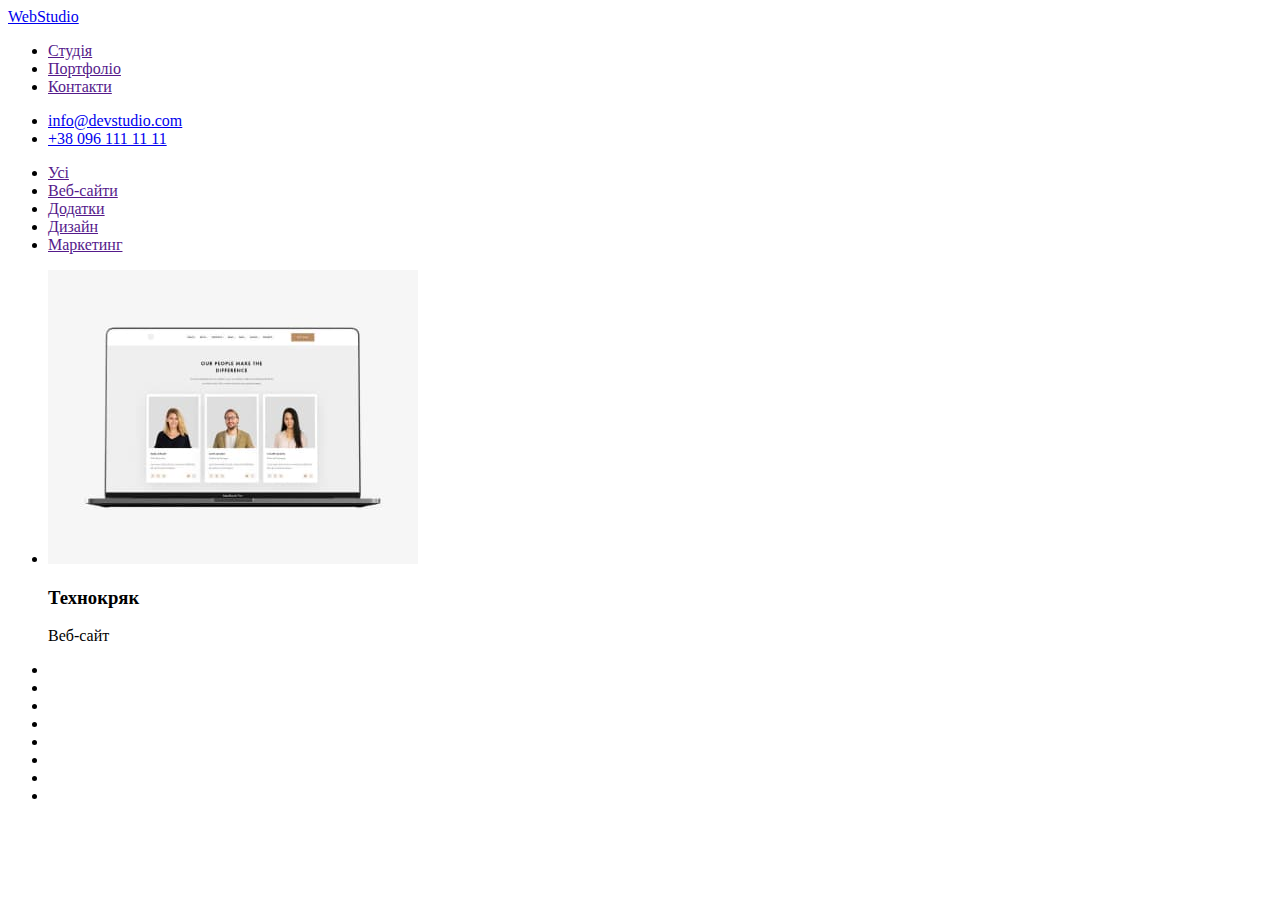
==== portfolio.html @ 88b3a51b "create portfolio.html" ====
<!DOCTYPE html>
<html lang="uk">
  <head>
    <meta charset="UTF-8" />
    <link rel="stylesheet" href="style.css" />
    <meta name="viewport" content="width=device-width, initial-scale=1.0" />
    <title>Document</title>
  </head>
  <body>
    <header>
      <nav>
        <a href="./index.html">WebStudio</a>
        <ul>
          <li><a href="">Студія</a></li>
          <li><a href="">Портфоліо</a></li>
          <li><a href="">Контакти</a></li>
        </ul>
      </nav>
      <ul>
        <li><a href="mailto:info@devstudio.com">info@devstudio.com</a></li>
        <li><a href="tel:+10961111111">+38 096 111 11 11</a></li>
      </ul>
    </header>
    <section>
      <ul>
        <li><a href="">Усі</a></li>
        <li><a href="">Веб-сайти</a></li>
        <li><a href="">Додатки</a></li>
        <li><a href="">Дизайн</a></li>
        <li><a href="">Маркетинг</a></li>
      </ul>
      <ul>
        <li>
          <img src="images/img-p1.jpg" alt="team members" width="370" height="294"/>
          <h3>Технокряк</h3>
          <p>Веб-сайт</p>
        </li>
        <li></li>
        <li></li>
        <li></li>
        <li></li>
        <li></li>
        <li></li>
        <li></li>
        <li></li>
      </ul>
    </section>
  </body>
</html>
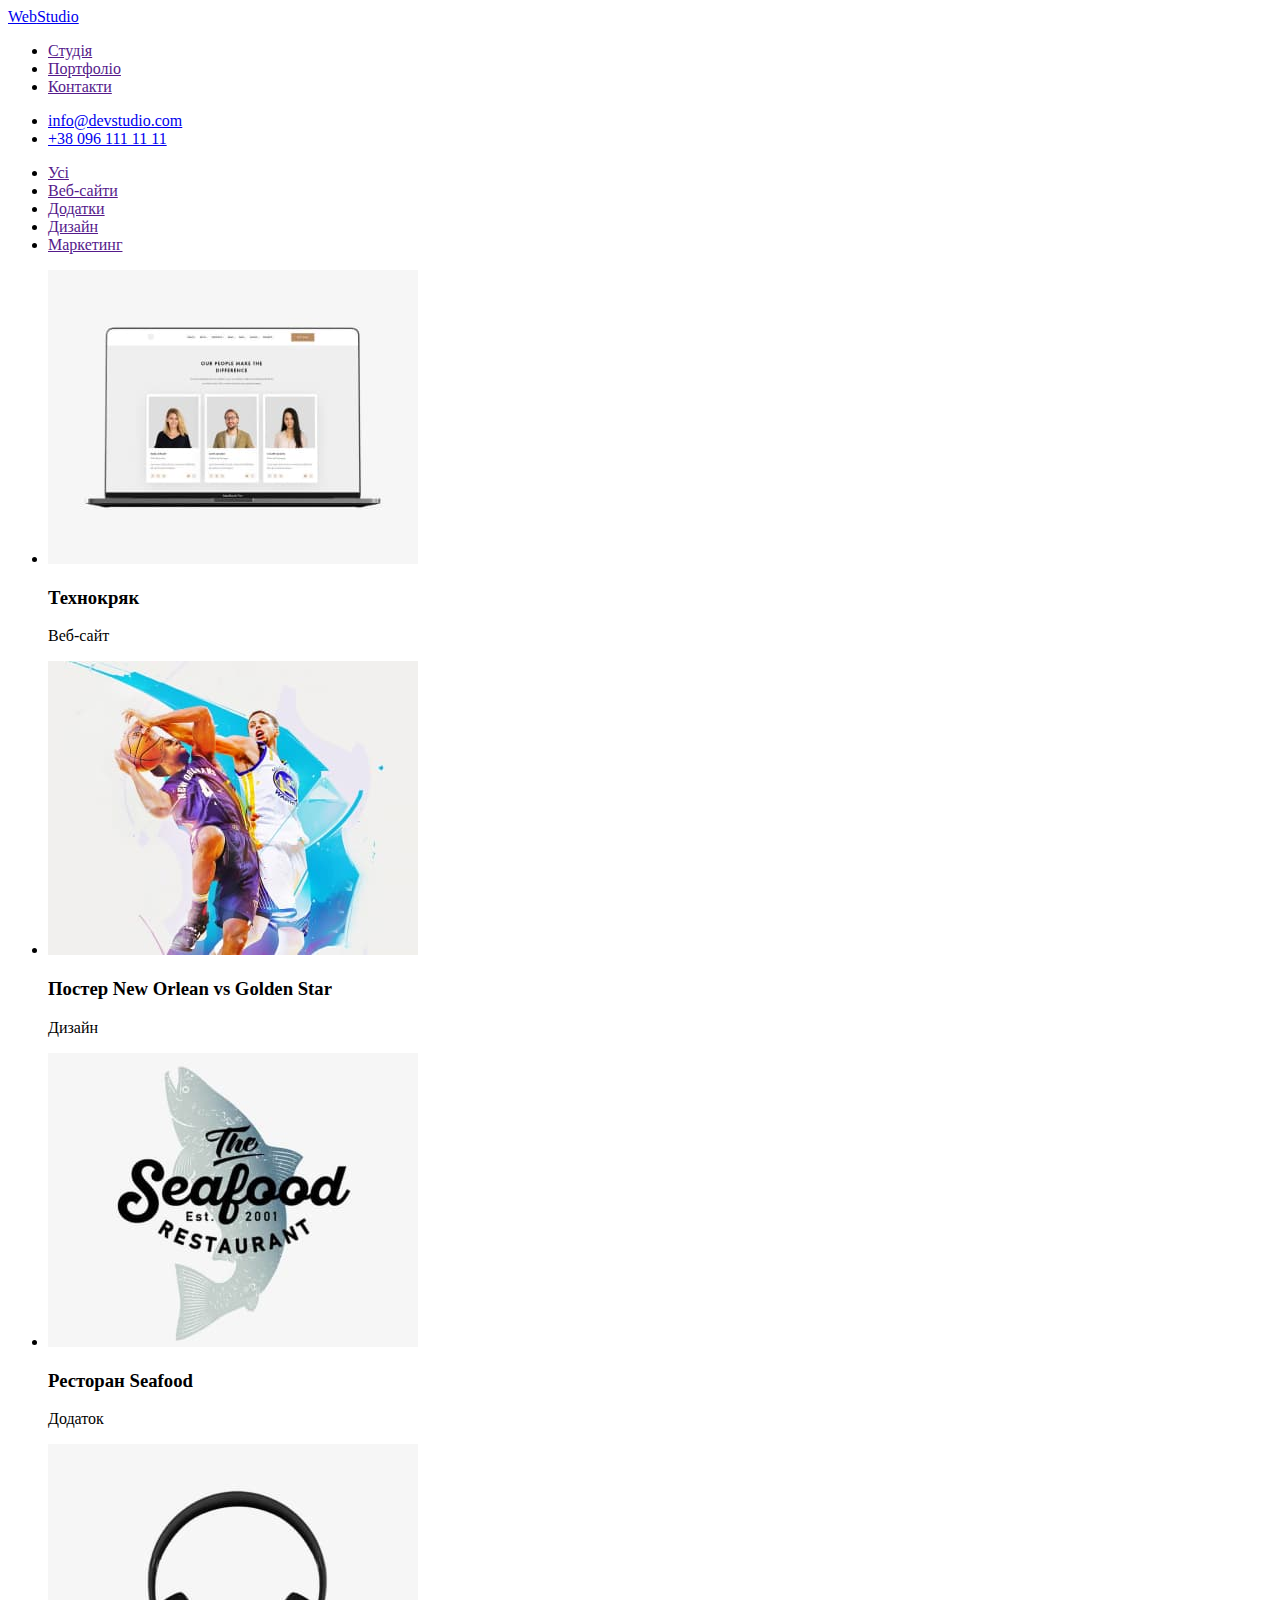
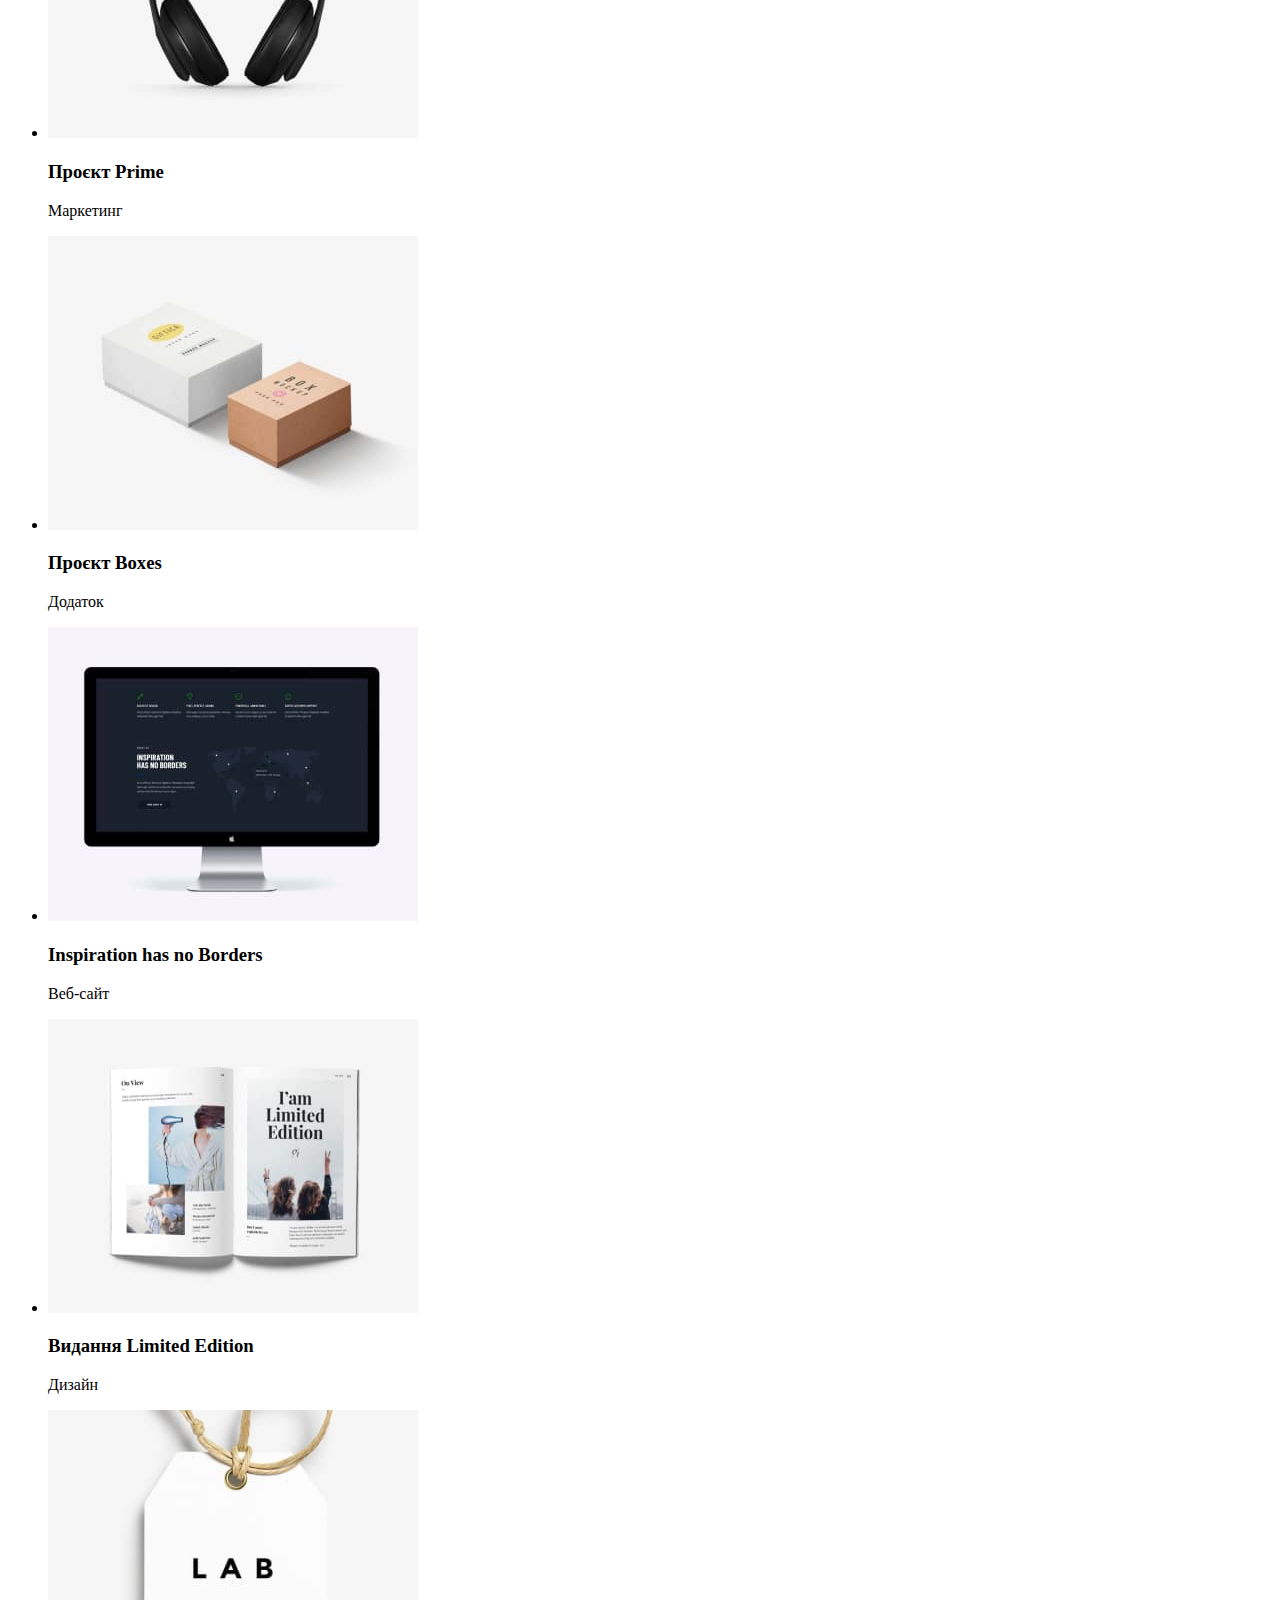
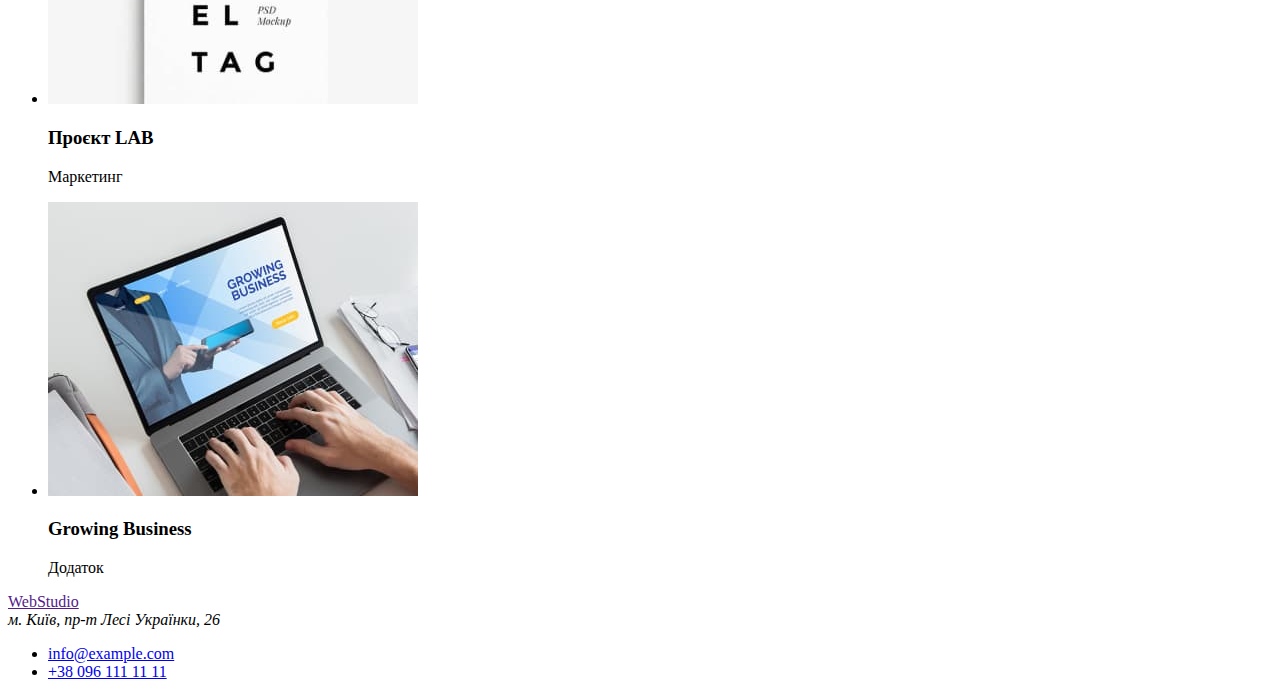
==== commit 25d4db88: "update27" ====
--- a/portfolio.html
+++ b/portfolio.html
@@ -2,23 +2,39 @@
 <html lang="uk">
   <head>
     <meta charset="UTF-8" />
-    <link rel="stylesheet" href="style.css" />
     <meta name="viewport" content="width=device-width, initial-scale=1.0" />
     <title>Document</title>
+    <link rel="preconnect" href="https://fonts.googleapis.com" />
+    <link rel="preconnect" href="https://fonts.gstatic.com" crossorigin />
+    <link
+      href="https://fonts.googleapis.com/css2?family=Roboto:wght@400;500;700;900&display=swap"
+      rel="stylesheet"
+    />
+    <link rel="preconnect" href="https://fonts.googleapis.com" />
+    <link rel="preconnect" href="https://fonts.gstatic.com" crossorigin />
+    <link
+      href="https://fonts.googleapis.com/css2?family=Raleway:wght@700&display=swap"
+      rel="stylesheet"
+    />
+    <link rel="stylesheet" href="style.css" />
   </head>
   <body>
     <header>
       <nav>
-        <a href="./index.html">WebStudio</a>
+        <a href="./index.html">Web<span>Studio</span></a>
         <ul>
-          <li><a href="">Студія</a></li>
-          <li><a href="">Портфоліо</a></li>
-          <li><a href="">Контакти</a></li>
+          <li><a class="link-header" href="">Студія</a></li>
+          <li><a class="link-header" href="">Портфоліо</a></li>
+          <li><a class="link-header" href="">Контакти</a></li>
         </ul>
       </nav>
       <ul>
-        <li><a href="mailto:info@devstudio.com">info@devstudio.com</a></li>
-        <li><a href="tel:+10961111111">+38 096 111 11 11</a></li>
+        <li>
+          <a href="mailto:info@devstudio.com">info@devstudio.com</a>
+        </li>
+        <li>
+          <a href="tel:+10961111111">+38 096 111 11 11</a>
+        </li>
       </ul>
     </header>
     <section>
@@ -31,19 +47,108 @@
       </ul>
       <ul>
         <li>
-          <img src="images/img-p1.jpg" alt="team members" width="370" height="294"/>
+          <img
+            src="./images/portfolio/img-p1.jpg"
+            alt="Лептоп"
+            width="370"
+            height="294"
+          />
           <h3>Технокряк</h3>
           <p>Веб-сайт</p>
         </li>
-        <li></li>
-        <li></li>
-        <li></li>
-        <li></li>
-        <li></li>
-        <li></li>
-        <li></li>
-        <li></li>
+        <li>
+          <img
+            src="./images/portfolio/img-p2.jpg"
+            alt="Гравці НБА"
+            width="370"
+            height="294"
+          />
+          <h3>Постер New Orlean vs Golden Star</h3>
+          <p>Дизайн</p>
+        </li>
+        <li>
+          <img
+            src="./images/portfolio/img-p3.jpg"
+            alt="Лого ресторану морепродуктів"
+            width="370"
+            height="294"
+          />
+          <h3>Ресторан Seafood</h3>
+          <p>Додаток</p>
+        </li>
+        <li>
+          <img
+            src="./images/portfolio/img-p4.jpg"
+            alt="Навушники"
+            width="370"
+            height="294"
+          />
+          <h3>Проєкт Prime</h3>
+          <p>Маркетинг</p>
+        </li>
+        <li>
+          <img
+            src="./images/portfolio/img-p5.jpg"
+            alt="Дві коробки"
+            width="370"
+            height="294"
+          />
+          <h3>Проєкт Boxes</h3>
+          <p>Додаток</p>
+        </li>
+        <li>
+          <img
+            src="./images/portfolio/img-p6.jpg"
+            alt="Монітор компьютера"
+            width="370"
+            height="294"
+          />
+          <h3>Inspiration has no Borders</h3>
+          <p>Веб-сайт</p>
+        </li>
+        <li>
+          <img
+            src="./images/portfolio/img-p7.jpg"
+            alt="Відкрита книга"
+            width="370"
+            height="294"
+          />
+          <h3>Видання Limited Edition</h3>
+          <p>Дизайн</p>
+        </li>
+        <li>
+          <img
+            src="./images/portfolio/img-p8.jpg"
+            alt="Бірка"
+            width="370"
+            height="294"
+          />
+          <h3>Проєкт LAB</h3>
+          <p>Маркетинг</p>
+        </li>
+        <li>
+          <img
+            src="./images/portfolio/img-p9.jpg"
+            alt="Людина друкує на ноутбуці"
+            width="370"
+            height="294"
+          />
+          <h3>Growing Business</h3>
+          <p>Додаток</p>
+        </li>
       </ul>
     </section>
+    <footer>
+      <a href="">WebStudio</a>
+      <address>м. Київ, пр-т Лесі Українки, 26</address>
+      <ul>
+        <li>
+          <a href="mailto:info@example.com">info@example.com</a>
+        </li>
+        <li>
+          <a href="tel:+380961111111">+38 096 111 11 11</a>
+        </li>
+      </ul>
+    </footer>
   </body>
 </html>
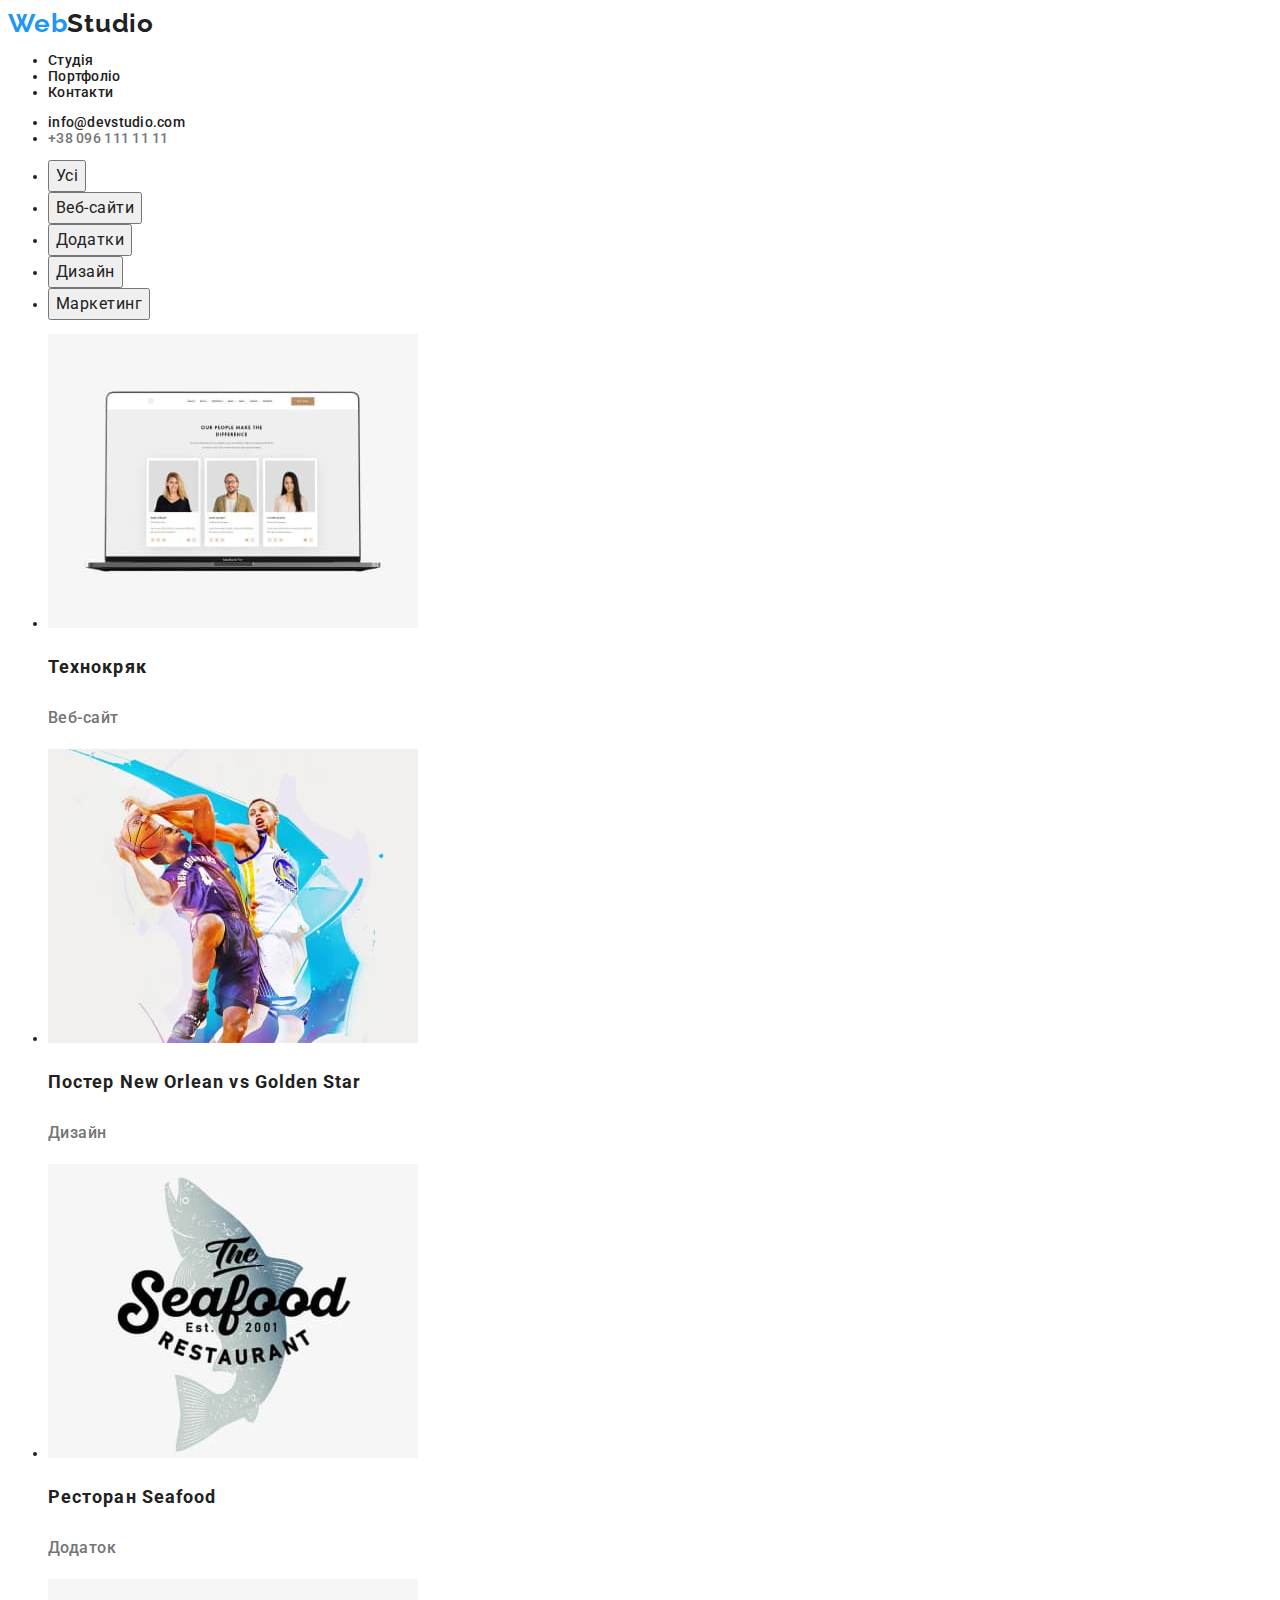
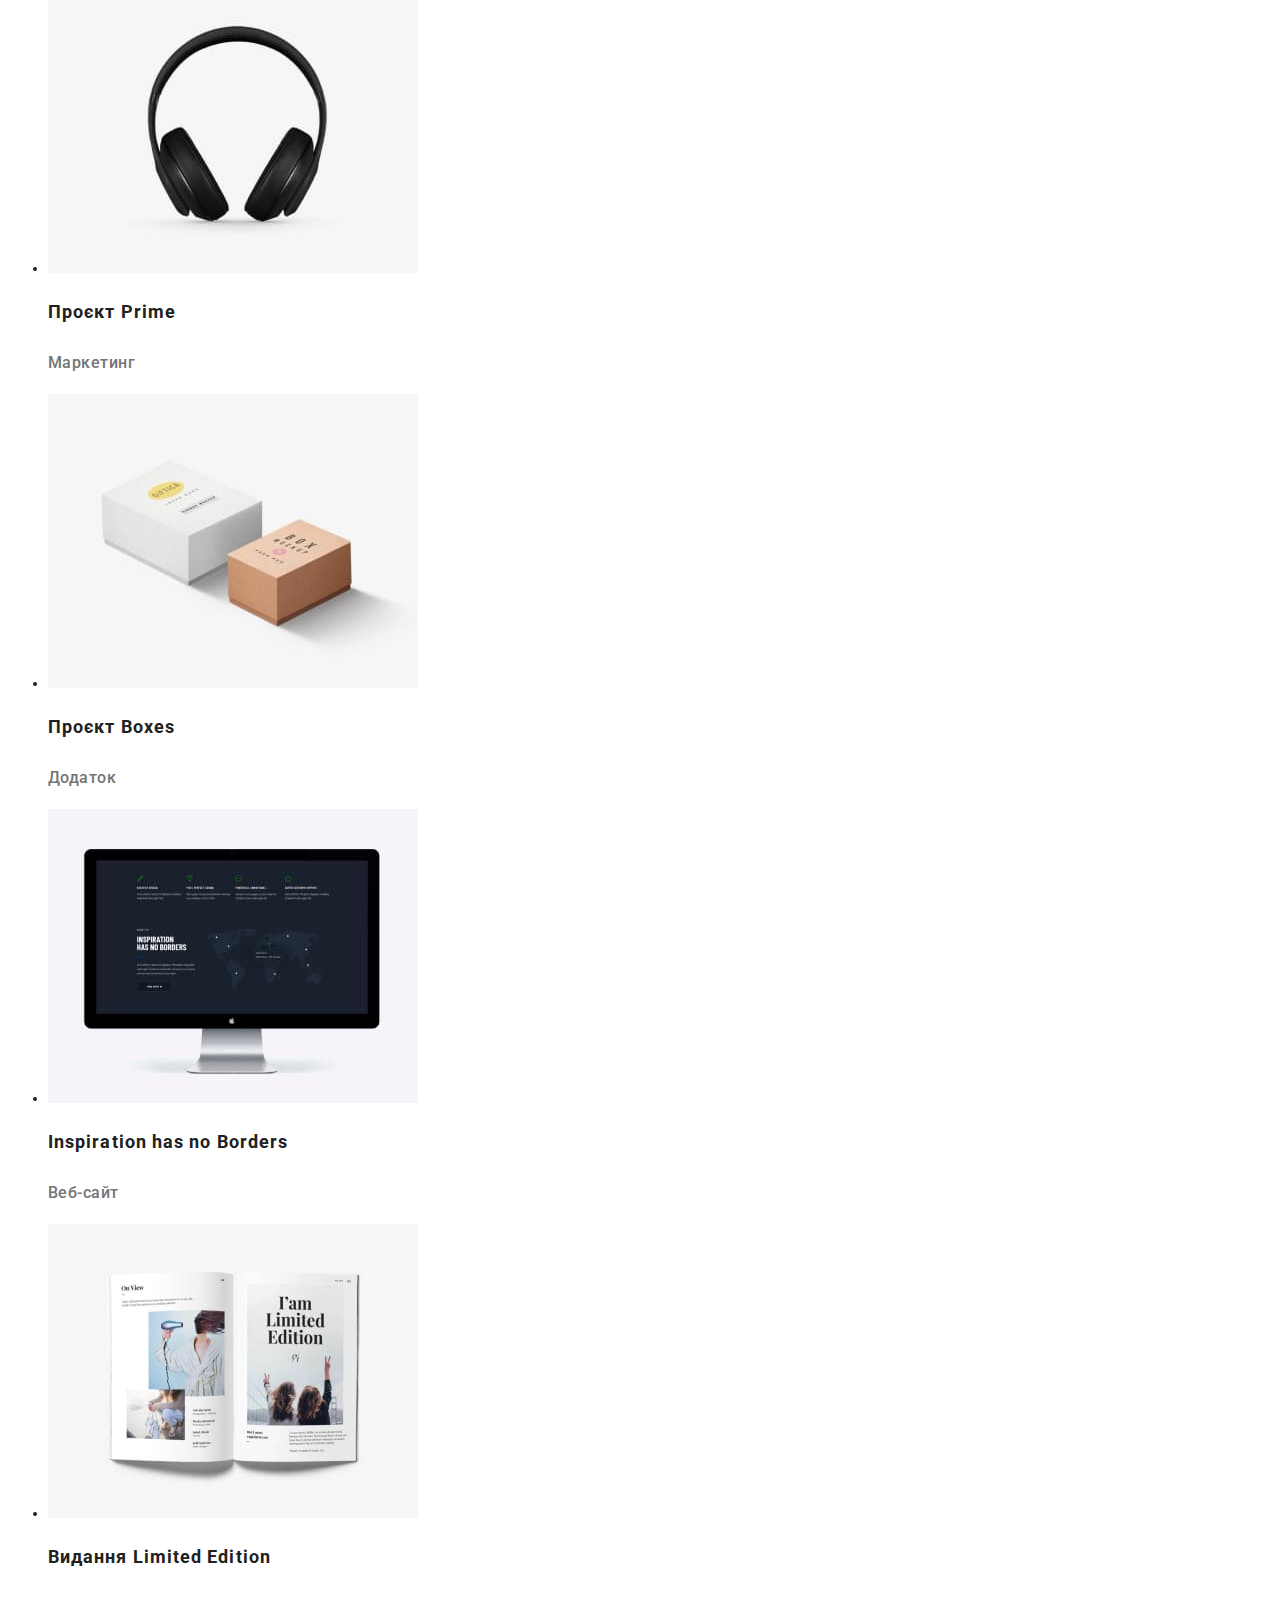
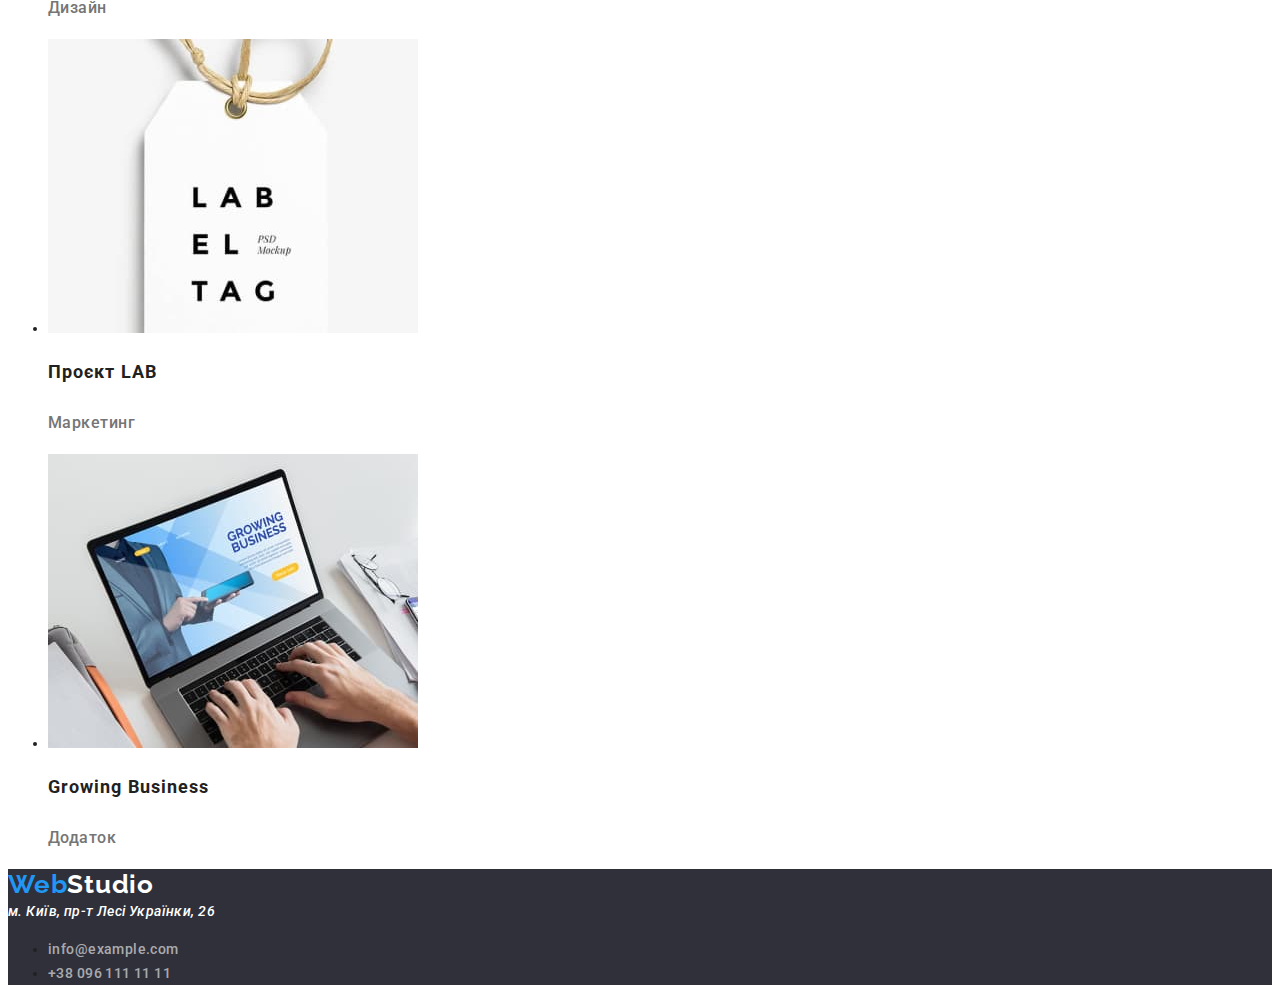
==== commit daab2cab: "css updates 04.02" ====
--- a/portfolio.html
+++ b/portfolio.html
@@ -16,36 +16,56 @@
       href="https://fonts.googleapis.com/css2?family=Raleway:wght@700&display=swap"
       rel="stylesheet"
     />
-    <link rel="stylesheet" href="style.css" />
+    <link rel="stylesheet" href="./css/styles.css" />
   </head>
   <body>
-    <header>
-      <nav>
-        <a href="./index.html">Web<span>Studio</span></a>
-        <ul>
-          <li><a class="link-header" href="">Студія</a></li>
-          <li><a class="link-header" href="">Портфоліо</a></li>
-          <li><a class="link-header" href="">Контакти</a></li>
+    <header class="header">
+      <nav class="navigation">
+        <a class="logo" href="./index.html"
+          >Web<span class="studio-header">Studio</span></a
+        >
+        <ul class="link-list">
+          <li>
+            <a class="header-link link-mode" href="./index.html">Студія</a>
+          </li>
+          <li>
+            <a class="header-link link-mode" href="./portfolio.html"
+              >Портфоліо</a
+            >
+          </li>
+          <li><a class="header-link link-mode" href="">Контакти</a></li>
         </ul>
       </nav>
-      <ul>
-        <li>
-          <a href="mailto:info@devstudio.com">info@devstudio.com</a>
+      <ul class="header-contacts">
+        <li class="header-email">
+          <a class="email link-mode" href="mailto:info@devstudio.com"
+            >info@devstudio.com</a
+          >
         </li>
-        <li>
-          <a href="tel:+10961111111">+38 096 111 11 11</a>
+        <li class="header-phone">
+          <a class="phone link-mode" href="tel:+10961111111"
+            >+38 096 111 11 11</a
+          >
         </li>
       </ul>
     </header>
     <section>
-      <ul>
-        <li><a href="">Усі</a></li>
-        <li><a href="">Веб-сайти</a></li>
-        <li><a href="">Додатки</a></li>
-        <li><a href="">Дизайн</a></li>
-        <li><a href="">Маркетинг</a></li>
+      <ul class="button-list">
+        <li><button class="main-button btn-mode" type="button">Усі</button></li>
+        <li>
+          <button class="main-button btn-mode" type="button">Веб-сайти</button>
+        </li>
+        <li>
+          <button class="main-button btn-mode" type="button">Додатки</button>
+        </li>
+        <li>
+          <button class="main-button btn-mode" type="button">Дизайн</button>
+        </li>
+        <li>
+          <button class="main-button btn-mode" type="button">Маркетинг</button>
+        </li>
       </ul>
-      <ul>
+      <ul class="images">
         <li>
           <img
             src="./images/portfolio/img-p1.jpg"
@@ -53,8 +73,8 @@
             width="370"
             height="294"
           />
-          <h3>Технокряк</h3>
-          <p>Веб-сайт</p>
+          <h3 class="title-text">Технокряк</h3>
+          <p class="text">Веб-сайт</p>
         </li>
         <li>
           <img
@@ -63,8 +83,8 @@
             width="370"
             height="294"
           />
-          <h3>Постер New Orlean vs Golden Star</h3>
-          <p>Дизайн</p>
+          <h3 class="title-text">Постер New Orlean vs Golden Star</h3>
+          <p class="text">Дизайн</p>
         </li>
         <li>
           <img
@@ -73,8 +93,8 @@
             width="370"
             height="294"
           />
-          <h3>Ресторан Seafood</h3>
-          <p>Додаток</p>
+          <h3 class="title-text">Ресторан Seafood</h3>
+          <p class="text">Додаток</p>
         </li>
         <li>
           <img
@@ -83,8 +103,8 @@
             width="370"
             height="294"
           />
-          <h3>Проєкт Prime</h3>
-          <p>Маркетинг</p>
+          <h3 class="title-text">Проєкт Prime</h3>
+          <p class="text">Маркетинг</p>
         </li>
         <li>
           <img
@@ -93,8 +113,8 @@
             width="370"
             height="294"
           />
-          <h3>Проєкт Boxes</h3>
-          <p>Додаток</p>
+          <h3 class="title-text">Проєкт Boxes</h3>
+          <p class="text">Додаток</p>
         </li>
         <li>
           <img
@@ -103,8 +123,8 @@
             width="370"
             height="294"
           />
-          <h3>Inspiration has no Borders</h3>
-          <p>Веб-сайт</p>
+          <h3 class="title-text">Inspiration has no Borders</h3>
+          <p class="text">Веб-сайт</p>
         </li>
         <li>
           <img
@@ -113,8 +133,8 @@
             width="370"
             height="294"
           />
-          <h3>Видання Limited Edition</h3>
-          <p>Дизайн</p>
+          <h3 class="title-text">Видання Limited Edition</h3>
+          <p class="text">Дизайн</p>
         </li>
         <li>
           <img
@@ -123,8 +143,8 @@
             width="370"
             height="294"
           />
-          <h3>Проєкт LAB</h3>
-          <p>Маркетинг</p>
+          <h3 class="title-text">Проєкт LAB</h3>
+          <p class="text">Маркетинг</p>
         </li>
         <li>
           <img
@@ -133,20 +153,24 @@
             width="370"
             height="294"
           />
-          <h3>Growing Business</h3>
-          <p>Додаток</p>
+          <h3 class="title-text">Growing Business</h3>
+          <p class="text">Додаток</p>
         </li>
       </ul>
     </section>
-    <footer>
-      <a href="">WebStudio</a>
-      <address>м. Київ, пр-т Лесі Українки, 26</address>
-      <ul>
+    <footer class="footer">
+      <a class="logo" href="">Web<span class="studio-footer">Studio</span></a>
+      <address class="address">м. Київ, пр-т Лесі Українки, 26</address>
+      <ul class="footer-contacts">
         <li>
-          <a href="mailto:info@example.com">info@example.com</a>
+          <a class="footer-email link-mode" href="mailto:info@example.com"
+            >info@example.com</a
+          >
         </li>
         <li>
-          <a href="tel:+380961111111">+38 096 111 11 11</a>
+          <a class="footer-phone link-mode" href="tel:+380961111111"
+            >+38 096 111 11 11</a
+          >
         </li>
       </ul>
     </footer>
--- a/css/styles.css
+++ b/css/styles.css
@@ -0,0 +1,95 @@
+:root {
+  --main-font: 'Roboto', sans-serif;
+  --secondary-font: 'Raleway', sans-serif;
+  --main-text-color: #212121;
+  --accent-color: #2196f3;
+  --secondary-color: #fff;
+}
+
+body {
+  font-family: var(--main-font);
+  font-weight: 500;
+  font-size: 14px;
+  letter-spacing: 0.02em;
+  color: var(--main-text-color);
+}
+.logo {
+  font-family: var(--secondary-font);
+  font-weight: 700;
+  font-size: 26px;
+  letter-spacing: 0.03em;
+  color: var(--accent-color);
+  text-decoration: none;
+}
+.studio-header {
+  color: var(--main-text-color);
+}
+.header-link {
+  font-family: inherit;
+  color: currentColor;
+  text-decoration: none;
+}
+.link-mode:hover,
+.link-mode:focus {
+  color: var(--accent-color);
+}
+.email {
+  font-family: inherit;
+  color: currentColor;
+  text-decoration: none;
+}
+.phone {
+  font-family: inherit;
+  color: #757575;
+  text-decoration: none;
+}
+.main-button {
+  font-family: inherit;
+  font-size: 16px;
+  line-height: 1.625;
+  letter-spacing: 0.03em;
+  text-align: center;
+  color: currentColor;
+  cursor: pointer;
+}
+.btn-mode:hover,
+.btn-mode:focus {
+  color: var(--secondary-color);
+  background-color: var(--accent-color);
+}
+.title-text {
+  font-family: inherit;
+  font-weight: 700;
+  font-size: 18px;
+  line-height: 2;
+  letter-spacing: 0.06em;
+  color: currentColor;
+}
+.text {
+  font-family: inherit;
+  font-size: 16px;
+  line-height: 1.875;
+  letter-spacing: 0.03em;
+  color: #757575;
+}
+.footer {
+  background-color: #2f303a;
+}
+.address {
+  font-family: inherit;
+  line-height: 1.71429;
+  letter-spacing: 0.03em;
+  color: var(--secondary-color);
+}
+.studio-footer {
+  color: var(--secondary-color);
+  text-decoration: none;
+}
+.footer-email,
+.footer-phone {
+  font-family: inherit;
+  line-height: 1.71429;
+  letter-spacing: 0.03em;
+  color: rgba(255, 255, 255, 0.6);
+  text-decoration: none;
+}
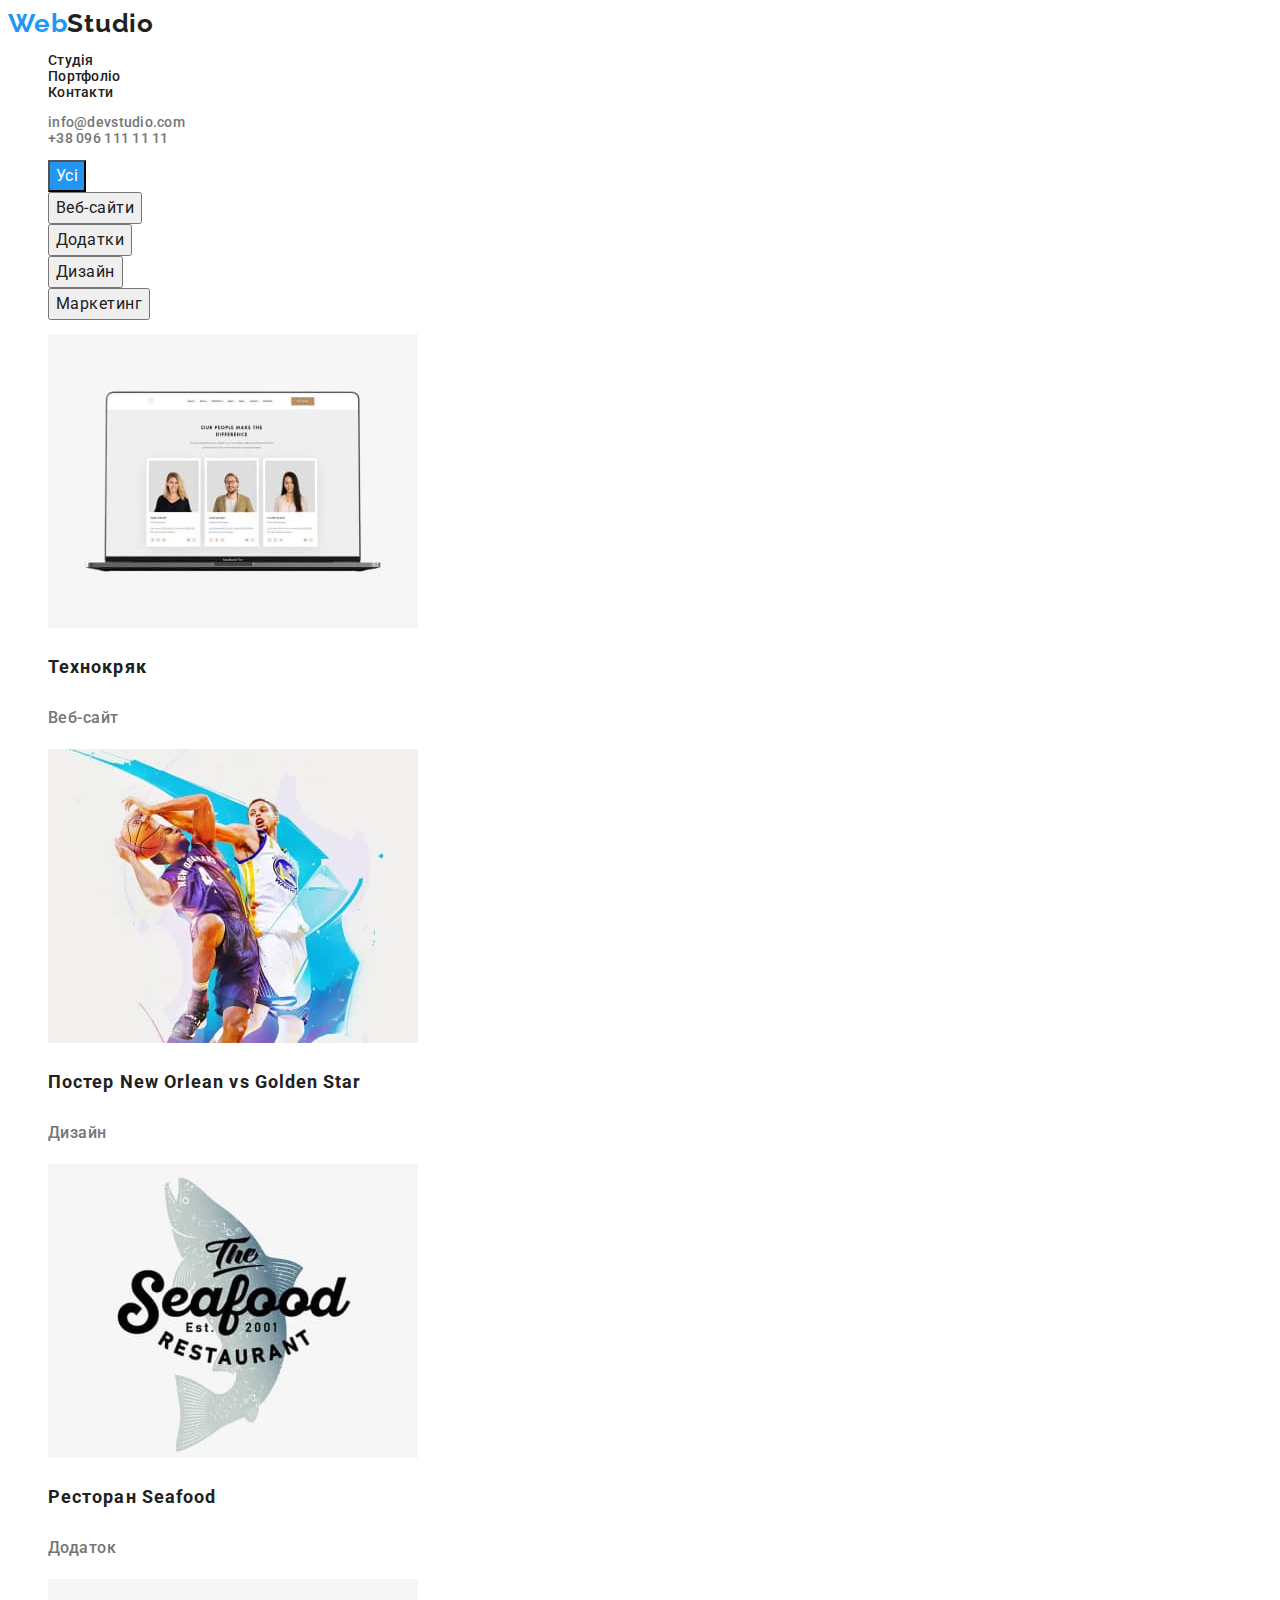
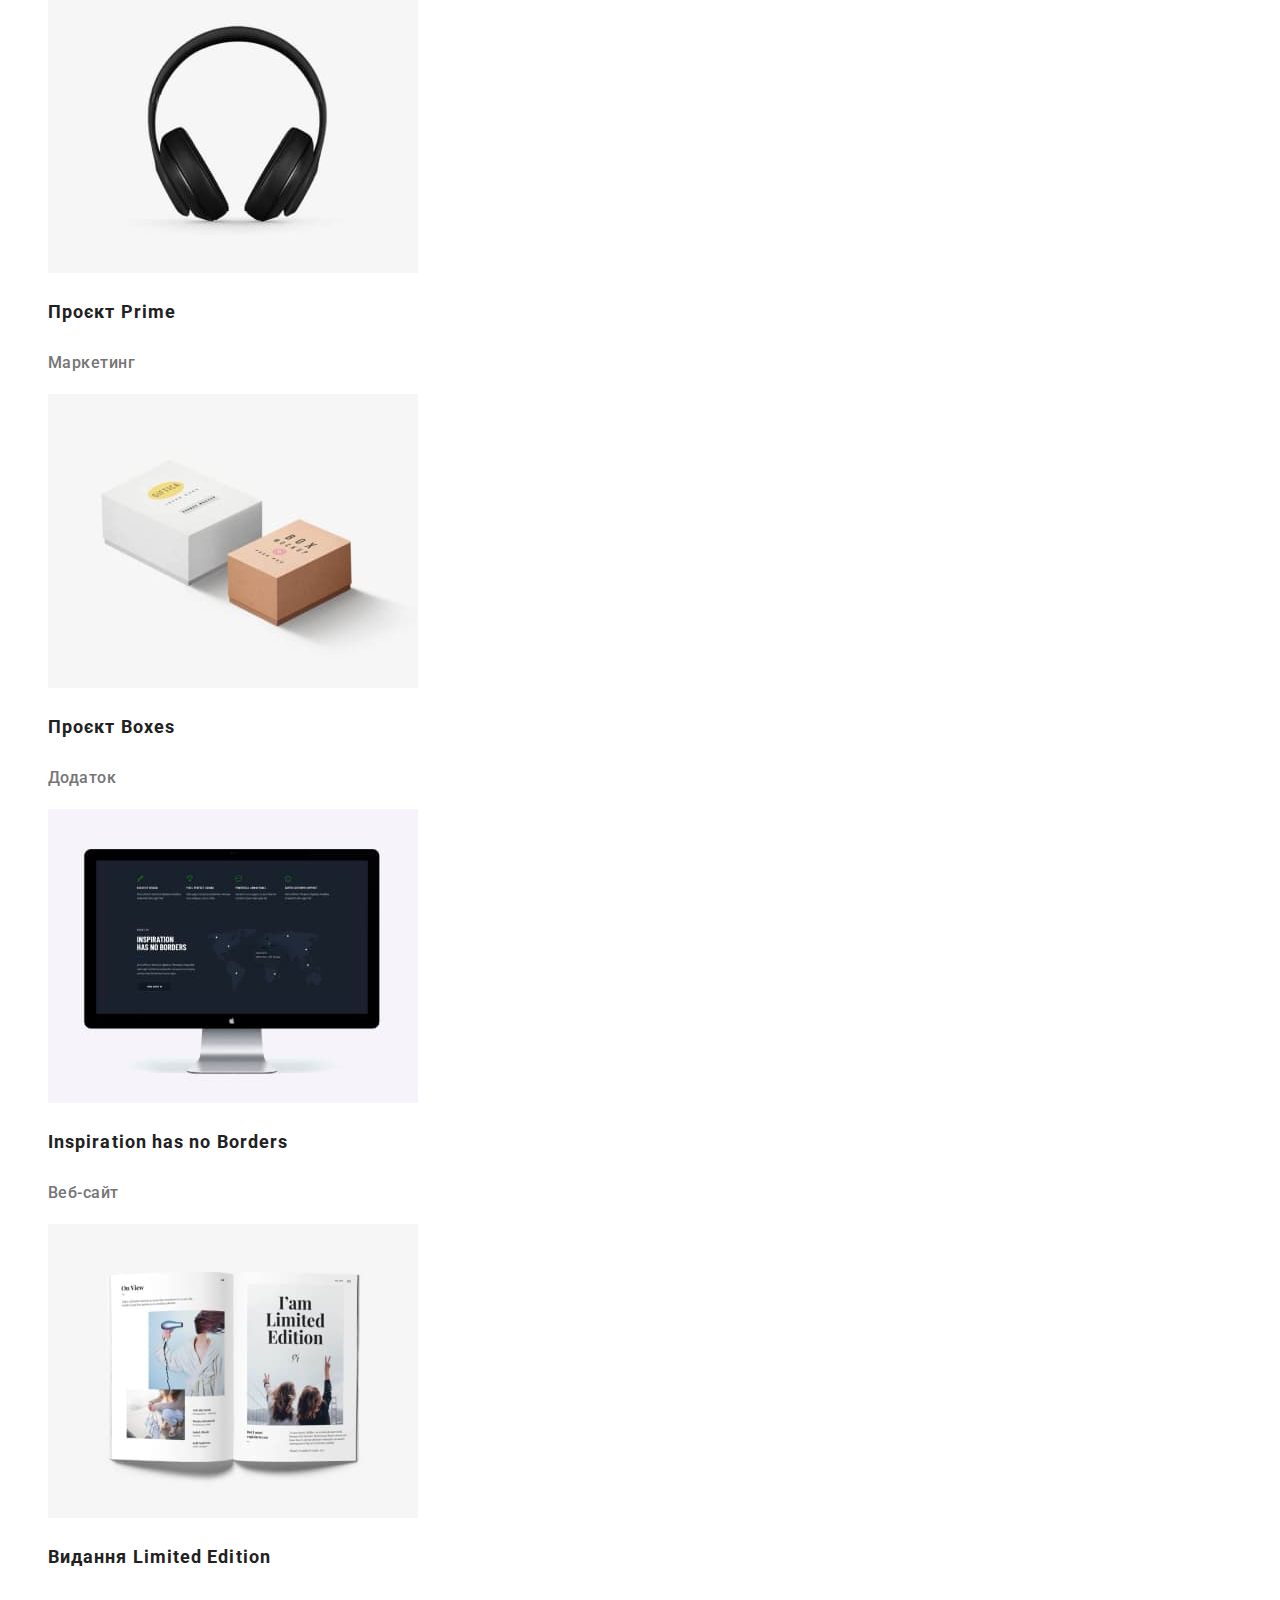
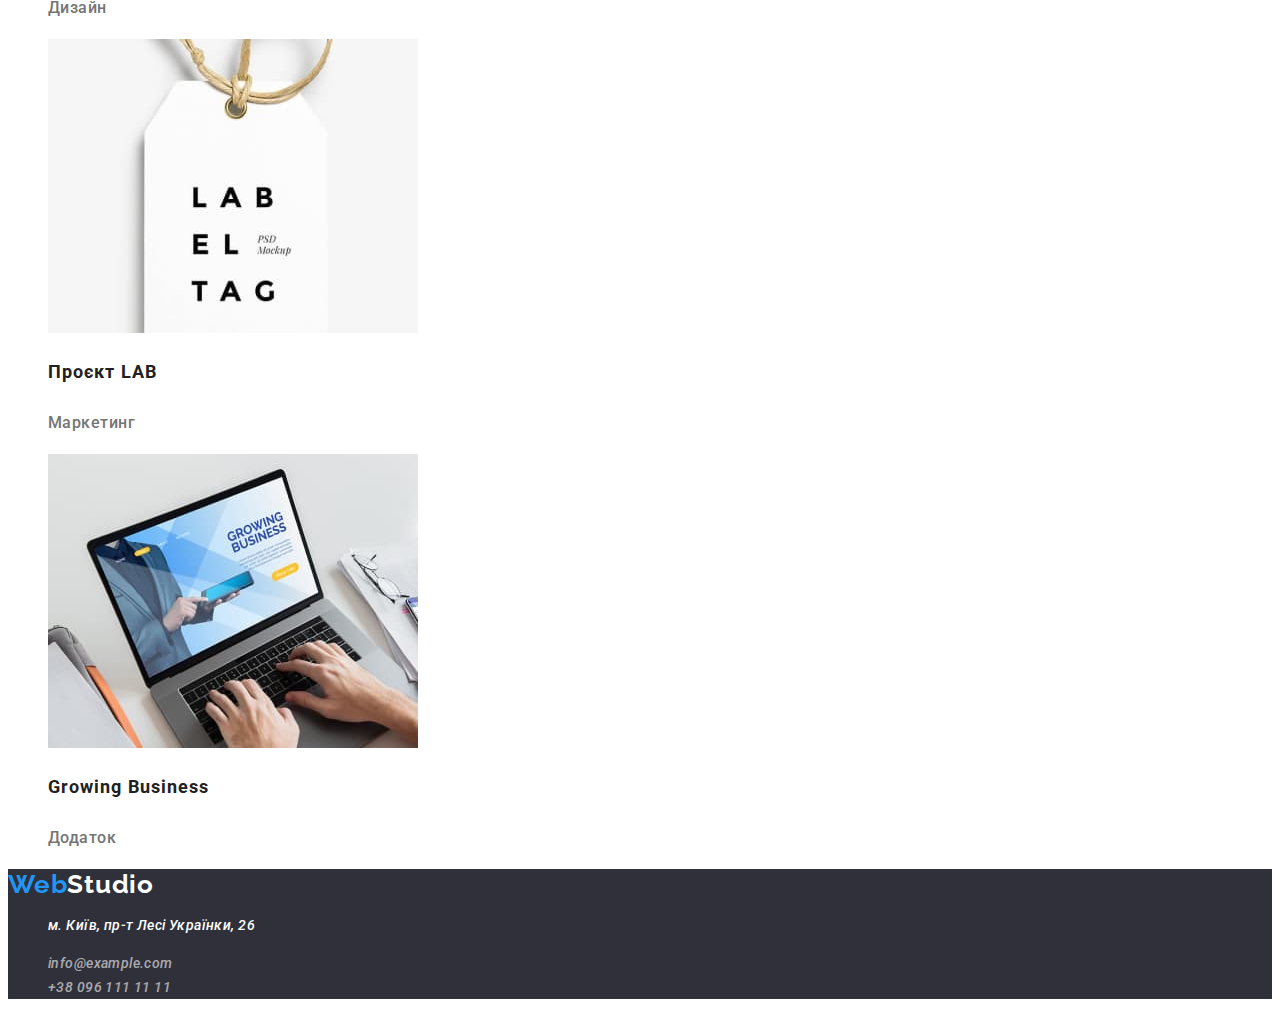
==== commit 41819fc6: "06/27/24" ====
--- a/portfolio.html
+++ b/portfolio.html
@@ -24,7 +24,7 @@
         <a class="logo" href="./index.html"
           >Web<span class="studio-header">Studio</span></a
         >
-        <ul class="link-list">
+        <ul class="link-list page-list">
           <li>
             <a class="header-link link-mode" href="./index.html">Студія</a>
           </li>
@@ -36,7 +36,7 @@
           <li><a class="header-link link-mode" href="">Контакти</a></li>
         </ul>
       </nav>
-      <ul class="header-contacts">
+      <ul class="header-contacts page-list">
         <li class="header-email">
           <a class="email link-mode" href="mailto:info@devstudio.com"
             >info@devstudio.com</a
@@ -50,22 +50,26 @@
       </ul>
     </header>
     <section>
-      <ul class="button-list">
-        <li><button class="main-button btn-mode" type="button">Усі</button></li>
+      <ul class="button-list page-list">
         <li>
-          <button class="main-button btn-mode" type="button">Веб-сайти</button>
+          <button class="item-button btn-mode current-btn" type="button">
+            Усі
+          </button>
         </li>
         <li>
-          <button class="main-button btn-mode" type="button">Додатки</button>
+          <button class="item-button btn-mode" type="button">Веб-сайти</button>
         </li>
         <li>
-          <button class="main-button btn-mode" type="button">Дизайн</button>
+          <button class="item-button btn-mode" type="button">Додатки</button>
         </li>
         <li>
-          <button class="main-button btn-mode" type="button">Маркетинг</button>
+          <button class="item-button btn-mode" type="button">Дизайн</button>
+        </li>
+        <li>
+          <button class="item-button btn-mode" type="button">Маркетинг</button>
         </li>
       </ul>
-      <ul class="images">
+      <ul class="images page-list">
         <li>
           <img
             src="./images/portfolio/img-p1.jpg"
@@ -73,8 +77,8 @@
             width="370"
             height="294"
           />
-          <h3 class="title-text">Технокряк</h3>
-          <p class="text">Веб-сайт</p>
+          <h3 class="title-secondary">Технокряк</h3>
+          <p class="text-secondary">Веб-сайт</p>
         </li>
         <li>
           <img
@@ -83,8 +87,8 @@
             width="370"
             height="294"
           />
-          <h3 class="title-text">Постер New Orlean vs Golden Star</h3>
-          <p class="text">Дизайн</p>
+          <h3 class="title-secondary">Постер New Orlean vs Golden Star</h3>
+          <p class="text-secondary">Дизайн</p>
         </li>
         <li>
           <img
@@ -93,8 +97,8 @@
             width="370"
             height="294"
           />
-          <h3 class="title-text">Ресторан Seafood</h3>
-          <p class="text">Додаток</p>
+          <h3 class="title-secondary">Ресторан Seafood</h3>
+          <p class="text-secondary">Додаток</p>
         </li>
         <li>
           <img
@@ -103,8 +107,8 @@
             width="370"
             height="294"
           />
-          <h3 class="title-text">Проєкт Prime</h3>
-          <p class="text">Маркетинг</p>
+          <h3 class="title-secondary">Проєкт Prime</h3>
+          <p class="text-secondary">Маркетинг</p>
         </li>
         <li>
           <img
@@ -113,8 +117,8 @@
             width="370"
             height="294"
           />
-          <h3 class="title-text">Проєкт Boxes</h3>
-          <p class="text">Додаток</p>
+          <h3 class="title-secondary">Проєкт Boxes</h3>
+          <p class="text-secondary">Додаток</p>
         </li>
         <li>
           <img
@@ -123,8 +127,8 @@
             width="370"
             height="294"
           />
-          <h3 class="title-text">Inspiration has no Borders</h3>
-          <p class="text">Веб-сайт</p>
+          <h3 class="title-secondary">Inspiration has no Borders</h3>
+          <p class="text-secondary">Веб-сайт</p>
         </li>
         <li>
           <img
@@ -133,8 +137,8 @@
             width="370"
             height="294"
           />
-          <h3 class="title-text">Видання Limited Edition</h3>
-          <p class="text">Дизайн</p>
+          <h3 class="title-secondary">Видання Limited Edition</h3>
+          <p class="text-secondary">Дизайн</p>
         </li>
         <li>
           <img
@@ -143,8 +147,8 @@
             width="370"
             height="294"
           />
-          <h3 class="title-text">Проєкт LAB</h3>
-          <p class="text">Маркетинг</p>
+          <h3 class="title-secondary">Проєкт LAB</h3>
+          <p class="text-secondary">Маркетинг</p>
         </li>
         <li>
           <img
@@ -153,26 +157,30 @@
             width="370"
             height="294"
           />
-          <h3 class="title-text">Growing Business</h3>
-          <p class="text">Додаток</p>
+          <h3 class="title-secondary">Growing Business</h3>
+          <p class="text-secondary">Додаток</p>
         </li>
       </ul>
     </section>
     <footer class="footer">
       <a class="logo" href="">Web<span class="studio-footer">Studio</span></a>
-      <address class="address">м. Київ, пр-т Лесі Українки, 26</address>
-      <ul class="footer-contacts">
-        <li>
-          <a class="footer-email link-mode" href="mailto:info@example.com"
-            >info@example.com</a
-          >
-        </li>
-        <li>
-          <a class="footer-phone link-mode" href="tel:+380961111111"
-            >+38 096 111 11 11</a
-          >
-        </li>
-      </ul>
+      <address class="contacts-address">
+        <ul class="footer-contacts page-list">
+          <li>
+            <p class="address">м. Київ, пр-т Лесі Українки, 26</p>
+          </li>
+          <li>
+            <a class="footer-email link-mode" href="mailto:info@example.com"
+              >info@example.com</a
+            >
+          </li>
+          <li>
+            <a class="footer-phone link-mode" href="tel:+380961111111"
+              >+38 096 111 11 11</a
+            >
+          </li>
+        </ul>
+      </address>
     </footer>
   </body>
 </html>
--- a/css/styles.css
+++ b/css/styles.css
@@ -13,6 +13,7 @@
   letter-spacing: 0.02em;
   color: var(--main-text-color);
 }
+/**---------- Header ----------**/
 .logo {
   font-family: var(--secondary-font);
   font-weight: 700;
@@ -23,6 +24,9 @@
 }
 .studio-header {
   color: var(--main-text-color);
+}
+.page-list {
+  list-style-type: none;
 }
 .header-link {
   font-family: inherit;
@@ -35,7 +39,7 @@
 }
 .email {
   font-family: inherit;
-  color: currentColor;
+  color: #757575;
   text-decoration: none;
 }
 .phone {
@@ -43,21 +47,74 @@
   color: #757575;
   text-decoration: none;
 }
+/**---------- Main ----------**/
+.main-section {
+  text-align: center;
+}
 .main-button {
+  box-shadow: 0 4px 4px 0 rgba(0, 0, 0, 0.15);
+  background: var(--accent-color);
+  font-family: inherit;
+  font-weight: 700;
+  font-size: 16px;
+  line-height: 1.875;
+  letter-spacing: 0.06em;
+  color: var(--secondary-color);
+  cursor: pointer;
+  text-align: center;
+}
+.item-button {
   font-family: inherit;
   font-size: 16px;
   line-height: 1.625;
   letter-spacing: 0.03em;
-  text-align: center;
   color: currentColor;
   cursor: pointer;
+}
+.current-btn {
+  color: var(--secondary-color);
+  background-color: var(--accent-color);
 }
 .btn-mode:hover,
 .btn-mode:focus {
   color: var(--secondary-color);
   background-color: var(--accent-color);
 }
-.title-text {
+.main-section {
+  background-color: #2f303a;
+}
+.main-text {
+  font-family: 'Roboto', sans-serif;
+  font-weight: 900;
+  font-size: 44px;
+  line-height: 1.36364;
+  letter-spacing: 0.06em;
+  text-transform: uppercase;
+  text-align: center;
+  color: var(--secondary-color);
+}
+.text-subtitle {
+  font-family: inherit;
+  font-weight: 700;
+  letter-spacing: 0.03em;
+  text-transform: uppercase;
+  color: currentColor;
+}
+.text-undertitle {
+  font-family: inherit;
+  line-height: 1.71429;
+  letter-spacing: 0.03em;
+  color: #757575;
+}
+/**---------- Text ----------**/
+.text {
+  font-family: inherit;
+  font-weight: 700;
+  font-size: 36px;
+  letter-spacing: 0.03em;
+  color: currentColor;
+}
+.title-secondary {
   font-family: inherit;
   font-weight: 700;
   font-size: 18px;
@@ -65,18 +122,34 @@
   letter-spacing: 0.06em;
   color: currentColor;
 }
-.text {
+.text-secondary {
   font-family: inherit;
   font-size: 16px;
   line-height: 1.875;
   letter-spacing: 0.03em;
   color: #757575;
 }
+.team-title {
+  font-family: inherit;
+  font-size: 16px;
+  letter-spacing: 0.03em;
+  color: currentColor;
+}
+.team-text {
+  font-family: inherit;
+  font-weight: 400;
+  font-size: 16px;
+  letter-spacing: 0.03em;
+  color: #757575;
+}
+
+/**---------- Footer ----------**/
 .footer {
   background-color: #2f303a;
 }
 .address {
-  font-family: inherit;
+  font-family: var(--main-font);
+  font-size: 14px;
   line-height: 1.71429;
   letter-spacing: 0.03em;
   color: var(--secondary-color);
@@ -92,4 +165,4 @@
   letter-spacing: 0.03em;
   color: rgba(255, 255, 255, 0.6);
   text-decoration: none;
-}
+}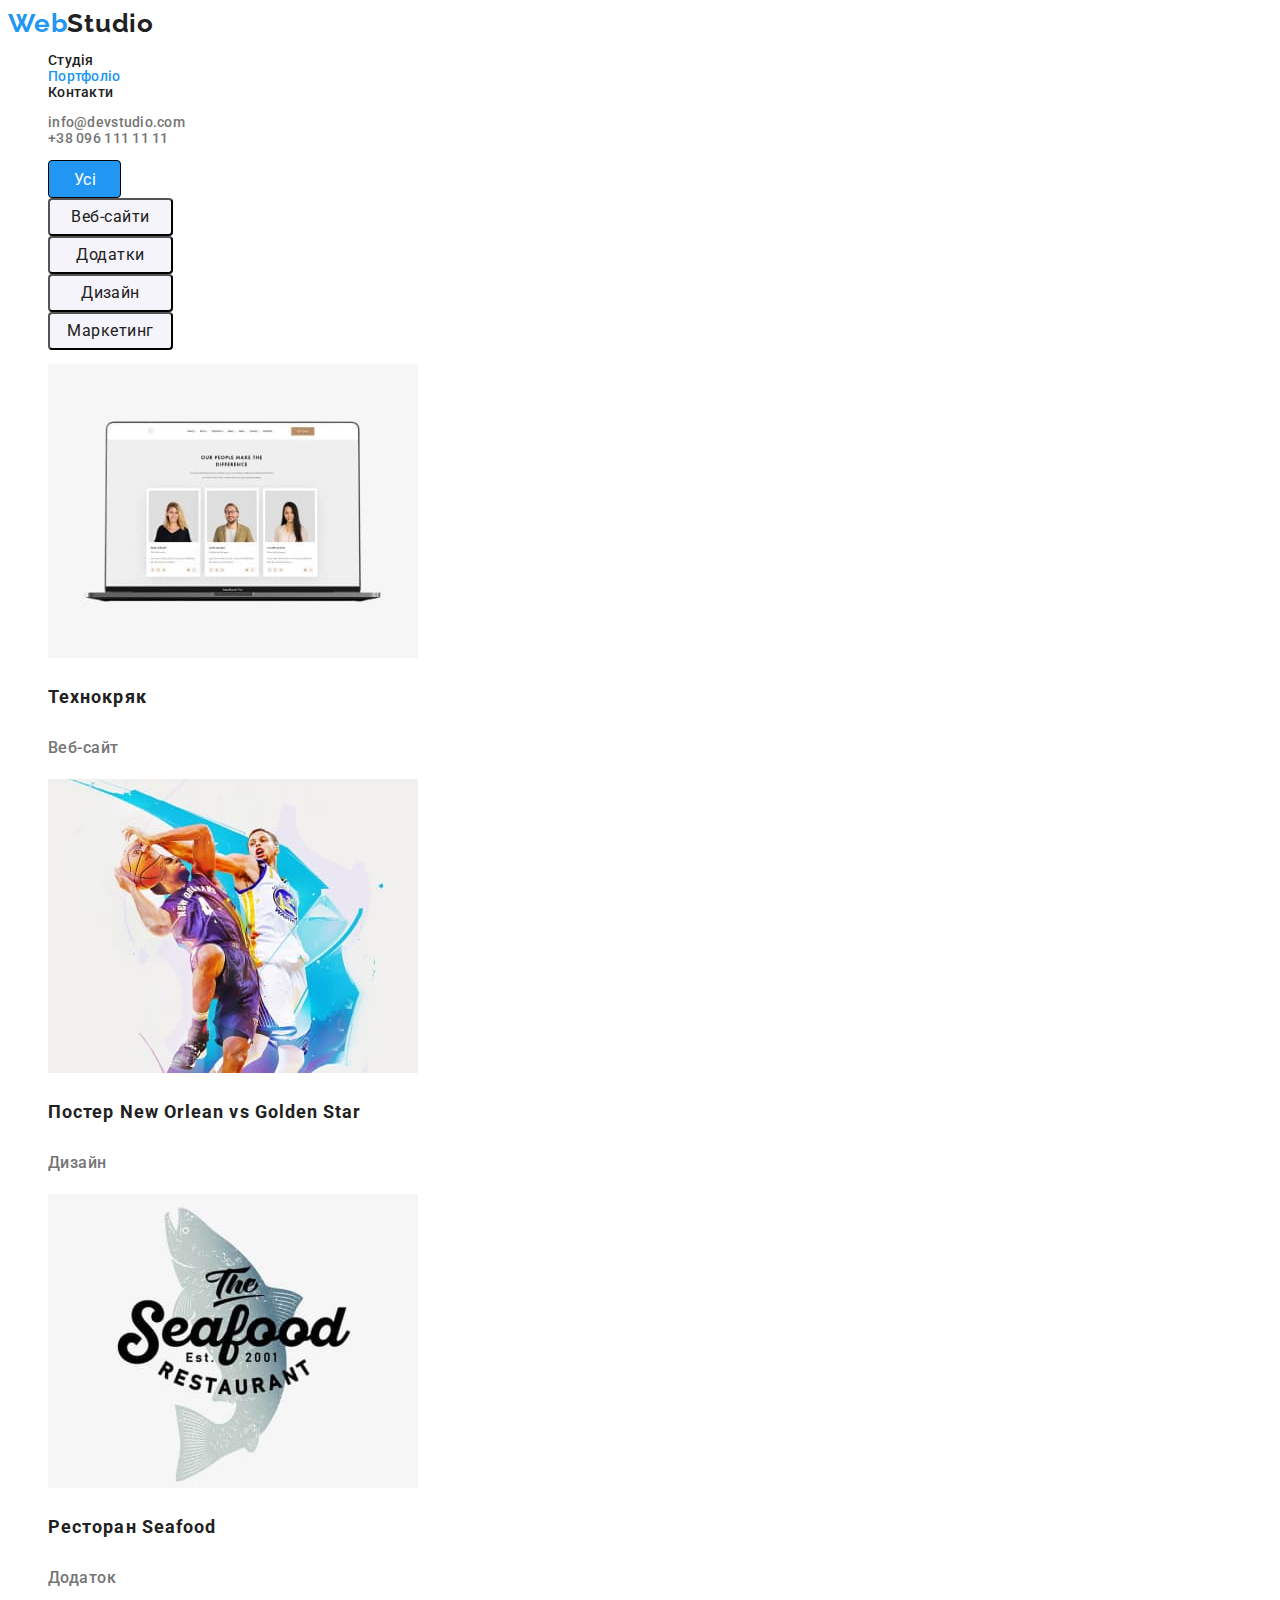
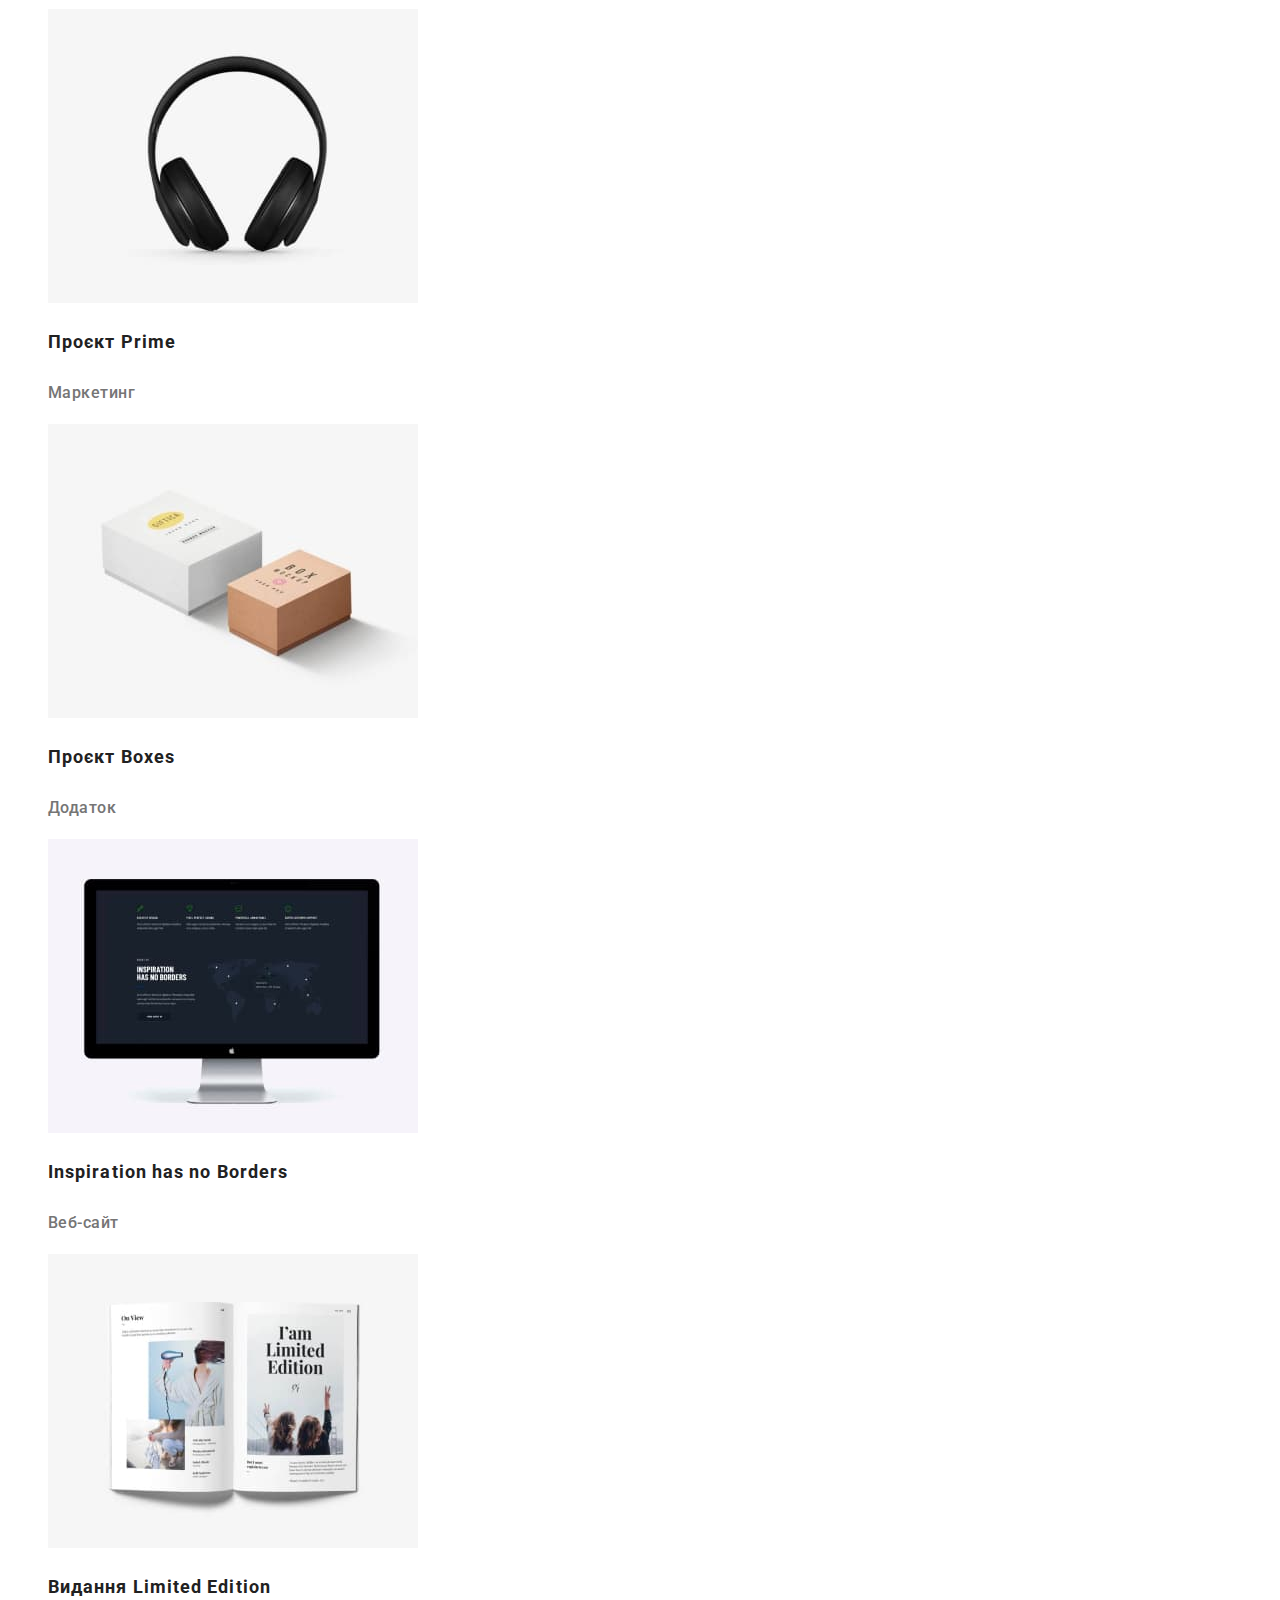
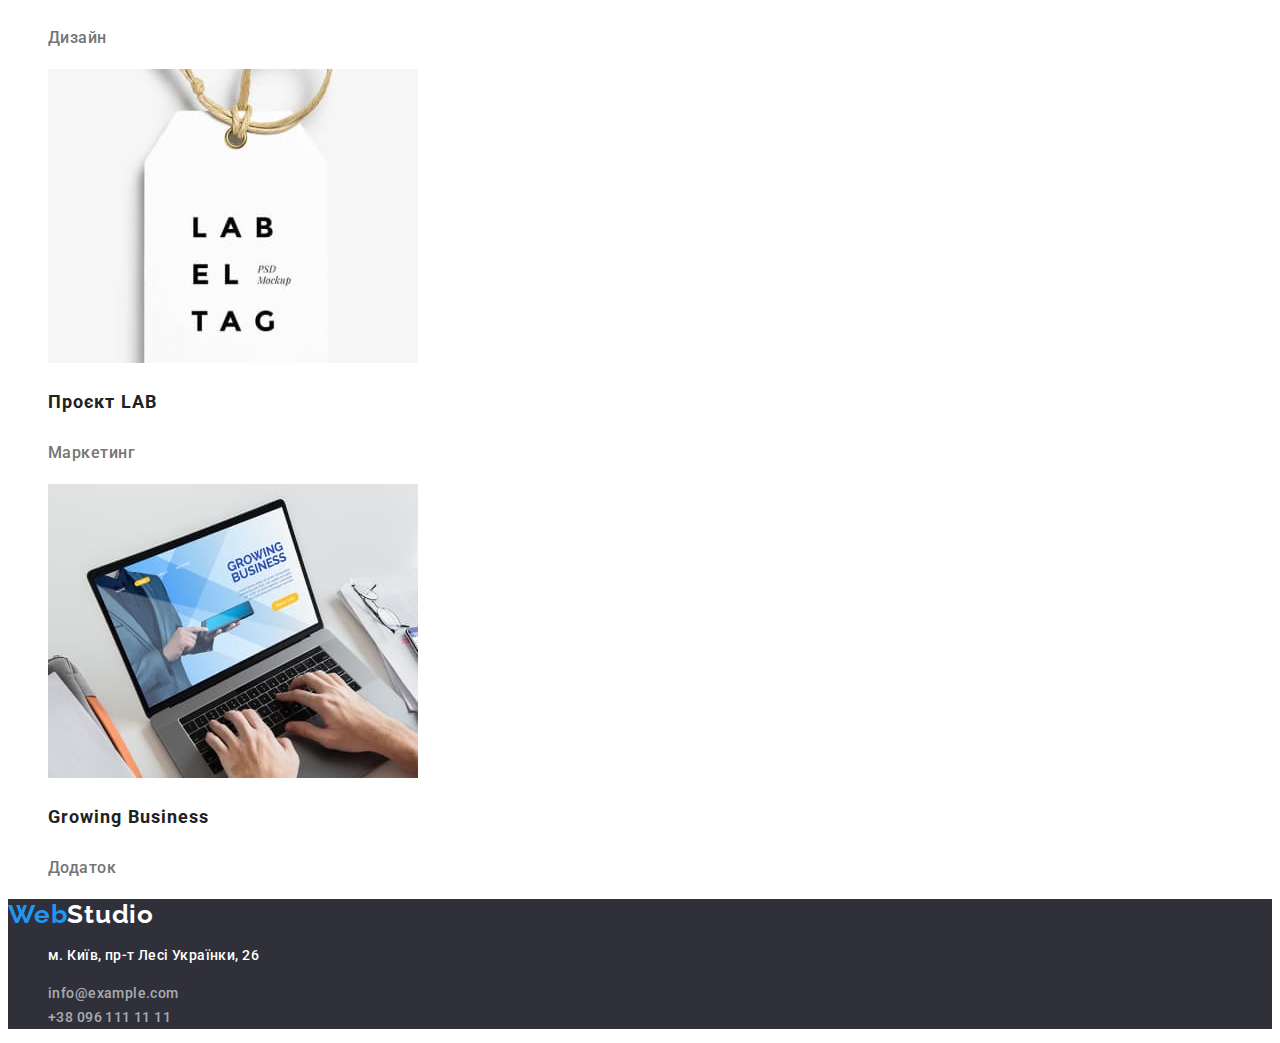
==== commit 4d76ebed: "06/29/24" ====
--- a/portfolio.html
+++ b/portfolio.html
@@ -29,11 +29,13 @@
             <a class="header-link link-mode" href="./index.html">Студія</a>
           </li>
           <li>
-            <a class="header-link link-mode" href="./portfolio.html"
+            <a class="header-link link-mode current" href="./portfolio.html"
               >Портфоліо</a
             >
           </li>
-          <li><a class="header-link link-mode" href="">Контакти</a></li>
+          <li>
+            <a class="header-link link-mode" href="#contacts">Контакти</a>
+          </li>
         </ul>
       </nav>
       <ul class="header-contacts page-list">
@@ -49,125 +51,153 @@
         </li>
       </ul>
     </header>
-    <section>
-      <ul class="button-list page-list">
-        <li>
-          <button class="item-button btn-mode current-btn" type="button">
-            Усі
-          </button>
-        </li>
-        <li>
-          <button class="item-button btn-mode" type="button">Веб-сайти</button>
-        </li>
-        <li>
-          <button class="item-button btn-mode" type="button">Додатки</button>
-        </li>
-        <li>
-          <button class="item-button btn-mode" type="button">Дизайн</button>
-        </li>
-        <li>
-          <button class="item-button btn-mode" type="button">Маркетинг</button>
-        </li>
-      </ul>
-      <ul class="images page-list">
-        <li>
-          <img
-            src="./images/portfolio/img-p1.jpg"
-            alt="Лептоп"
-            width="370"
-            height="294"
-          />
-          <h3 class="title-secondary">Технокряк</h3>
-          <p class="text-secondary">Веб-сайт</p>
-        </li>
-        <li>
-          <img
-            src="./images/portfolio/img-p2.jpg"
-            alt="Гравці НБА"
-            width="370"
-            height="294"
-          />
-          <h3 class="title-secondary">Постер New Orlean vs Golden Star</h3>
-          <p class="text-secondary">Дизайн</p>
-        </li>
-        <li>
-          <img
-            src="./images/portfolio/img-p3.jpg"
-            alt="Лого ресторану морепродуктів"
-            width="370"
-            height="294"
-          />
-          <h3 class="title-secondary">Ресторан Seafood</h3>
-          <p class="text-secondary">Додаток</p>
-        </li>
-        <li>
-          <img
-            src="./images/portfolio/img-p4.jpg"
-            alt="Навушники"
-            width="370"
-            height="294"
-          />
-          <h3 class="title-secondary">Проєкт Prime</h3>
-          <p class="text-secondary">Маркетинг</p>
-        </li>
-        <li>
-          <img
-            src="./images/portfolio/img-p5.jpg"
-            alt="Дві коробки"
-            width="370"
-            height="294"
-          />
-          <h3 class="title-secondary">Проєкт Boxes</h3>
-          <p class="text-secondary">Додаток</p>
-        </li>
-        <li>
-          <img
-            src="./images/portfolio/img-p6.jpg"
-            alt="Монітор компьютера"
-            width="370"
-            height="294"
-          />
-          <h3 class="title-secondary">Inspiration has no Borders</h3>
-          <p class="text-secondary">Веб-сайт</p>
-        </li>
-        <li>
-          <img
-            src="./images/portfolio/img-p7.jpg"
-            alt="Відкрита книга"
-            width="370"
-            height="294"
-          />
-          <h3 class="title-secondary">Видання Limited Edition</h3>
-          <p class="text-secondary">Дизайн</p>
-        </li>
-        <li>
-          <img
-            src="./images/portfolio/img-p8.jpg"
-            alt="Бірка"
-            width="370"
-            height="294"
-          />
-          <h3 class="title-secondary">Проєкт LAB</h3>
-          <p class="text-secondary">Маркетинг</p>
-        </li>
-        <li>
-          <img
-            src="./images/portfolio/img-p9.jpg"
-            alt="Людина друкує на ноутбуці"
-            width="370"
-            height="294"
-          />
-          <h3 class="title-secondary">Growing Business</h3>
-          <p class="text-secondary">Додаток</p>
-        </li>
-      </ul>
-    </section>
+    <main>
+      <section>
+        <ul class="button-list page-list">
+          <li>
+            <button class="item-button btn-mode current-btn" type="button">
+              Усі
+            </button>
+          </li>
+          <li>
+            <button class="item-button btn-mode btn-size" type="button">
+              Веб-сайти
+            </button>
+          </li>
+          <li>
+            <button class="item-button btn-mode btn-size" type="button">
+              Додатки
+            </button>
+          </li>
+          <li>
+            <button class="item-button btn-mode btn-size" type="button">
+              Дизайн
+            </button>
+          </li>
+          <li>
+            <button class="item-button btn-mode btn-size" type="button">
+              Маркетинг
+            </button>
+          </li>
+        </ul>
+        <ul class="page-img-list">
+          <li>
+            <a href=""
+              ><img
+                src="./images/portfolio/img-p1.jpg"
+                alt="Лептоп"
+                width="370"
+                height="294"
+              />
+              <h3 class="title-secondary">Технокряк</h3>
+              <p class="text-secondary">Веб-сайт</p>
+            </a>
+          </li>
+          <li>
+            <a href="">
+              <img
+                src="./images/portfolio/img-p2.jpg"
+                alt="Гравці НБА"
+                width="370"
+                height="294"
+              />
+              <h3 class="title-secondary">Постер New Orlean vs Golden Star</h3>
+              <p class="text-secondary">Дизайн</p>
+            </a>
+          </li>
+          <li>
+            <a href="">
+              <img
+                src="./images/portfolio/img-p3.jpg"
+                alt="Лого ресторану морепродуктів"
+                width="370"
+                height="294"
+              />
+              <h3 class="title-secondary">Ресторан Seafood</h3>
+              <p class="text-secondary">Додаток</p>
+            </a>
+          </li>
+          <li>
+            <a href="">
+              <img
+                src="./images/portfolio/img-p4.jpg"
+                alt="Навушники"
+                width="370"
+                height="294"
+              />
+              <h3 class="title-secondary">Проєкт Prime</h3>
+              <p class="text-secondary">Маркетинг</p>
+            </a>
+          </li>
+          <li>
+            <a href="">
+              <img
+                src="./images/portfolio/img-p5.jpg"
+                alt="Дві коробки"
+                width="370"
+                height="294"
+              />
+              <h3 class="title-secondary">Проєкт Boxes</h3>
+              <p class="text-secondary">Додаток</p>
+            </a>
+          </li>
+          <li>
+            <a href="">
+              <img
+                src="./images/portfolio/img-p6.jpg"
+                alt="Монітор компьютера"
+                width="370"
+                height="294"
+              />
+              <h3 class="title-secondary">Inspiration has no Borders</h3>
+              <p class="text-secondary">Веб-сайт</p>
+            </a>
+          </li>
+          <li>
+            <a href="">
+              <img
+                src="./images/portfolio/img-p7.jpg"
+                alt="Відкрита книга"
+                width="370"
+                height="294"
+              />
+              <h3 class="title-secondary">Видання Limited Edition</h3>
+              <p class="text-secondary">Дизайн</p>
+            </a>
+          </li>
+          <li>
+            <a href="">
+              <img
+                src="./images/portfolio/img-p8.jpg"
+                alt="Бірка"
+                width="370"
+                height="294"
+              />
+              <h3 class="title-secondary">Проєкт LAB</h3>
+              <p class="text-secondary">Маркетинг</p>
+            </a>
+          </li>
+          <li>
+            <a href="">
+              <img
+                src="./images/portfolio/img-p9.jpg"
+                alt="Людина друкує на ноутбуці"
+                width="370"
+                height="294"
+              />
+              <h3 class="title-secondary">Growing Business</h3>
+              <p class="text-secondary">Додаток</p>
+            </a>
+          </li>
+        </ul>
+      </section>
+    </main>
     <footer class="footer">
       <a class="logo" href="">Web<span class="studio-footer">Studio</span></a>
       <address class="contacts-address">
         <ul class="footer-contacts page-list">
           <li>
-            <p class="address">м. Київ, пр-т Лесі Українки, 26</p>
+            <p class="address-text">м. Київ, пр-т Лесі Українки, 26</p>
           </li>
           <li>
             <a class="footer-email link-mode" href="mailto:info@example.com"
--- a/css/styles.css
+++ b/css/styles.css
@@ -4,6 +4,7 @@
   --main-text-color: #212121;
   --accent-color: #2196f3;
   --secondary-color: #fff;
+  --team-font: #757575;
 }
 
 body {
@@ -37,14 +38,15 @@
 .link-mode:focus {
   color: var(--accent-color);
 }
-.email {
-  font-family: inherit;
-  color: #757575;
-  text-decoration: none;
+.current {
+  color: var(--accent-color);
 }
+.email,
 .phone {
   font-family: inherit;
-  color: #757575;
+  font-weight: 500;
+  letter-spacing: 0.02em;
+  color: var(--team-font);
   text-decoration: none;
 }
 /**---------- Main ----------**/
@@ -71,9 +73,20 @@
   color: currentColor;
   cursor: pointer;
 }
+.btn-size {
+  border-radius: 4px;
+  width: 125px;
+  height: 38px;
+  background: #f5f4fa;
+}
 .current-btn {
   color: var(--secondary-color);
   background-color: var(--accent-color);
+  border: 1px solid #000;
+  border-radius: 4px;
+  padding: 6px 25px;
+  width: 73px;
+  height: 38px;
 }
 .btn-mode:hover,
 .btn-mode:focus {
@@ -96,21 +109,27 @@
 .text-subtitle {
   font-family: inherit;
   font-weight: 700;
+  font-size: 14px;
   letter-spacing: 0.03em;
   text-transform: uppercase;
   color: currentColor;
 }
 .text-undertitle {
   font-family: inherit;
+  font-size: 14px;
   line-height: 1.71429;
   letter-spacing: 0.03em;
-  color: #757575;
+  color: var(--team-font);
 }
 /**---------- Text ----------**/
+.team-section {
+  background: #f5f4fa;
+}
 .text {
   font-family: inherit;
   font-weight: 700;
   font-size: 36px;
+  text-align: center;
   letter-spacing: 0.03em;
   color: currentColor;
 }
@@ -120,39 +139,50 @@
   font-size: 18px;
   line-height: 2;
   letter-spacing: 0.06em;
-  color: currentColor;
+  color: var(--main-text-color);
 }
 .text-secondary {
   font-family: inherit;
   font-size: 16px;
   line-height: 1.875;
   letter-spacing: 0.03em;
-  color: #757575;
+  color: var(--team-font);
 }
+.page-img-list a {
+  text-decoration: none;
+}
+.page-img-list {
+  list-style-type: none;
+}
+
 .team-title {
   font-family: inherit;
+  font-weight: 500;
   font-size: 16px;
+  text-align: center;
   letter-spacing: 0.03em;
   color: currentColor;
 }
 .team-text {
   font-family: inherit;
-  font-weight: 400;
   font-size: 16px;
+  text-align: center;
   letter-spacing: 0.03em;
-  color: #757575;
+  color: var(--team-font);
 }
 
 /**---------- Footer ----------**/
+
 .footer {
   background-color: #2f303a;
 }
-.address {
+.address-text {
   font-family: var(--main-font);
   font-size: 14px;
   line-height: 1.71429;
   letter-spacing: 0.03em;
   color: var(--secondary-color);
+  font-style: normal;
 }
 .studio-footer {
   color: var(--secondary-color);
@@ -160,9 +190,10 @@
 }
 .footer-email,
 .footer-phone {
-  font-family: inherit;
+  font-family: var(--main-font);
   line-height: 1.71429;
   letter-spacing: 0.03em;
   color: rgba(255, 255, 255, 0.6);
   text-decoration: none;
-}+  font-style: normal;
+}
